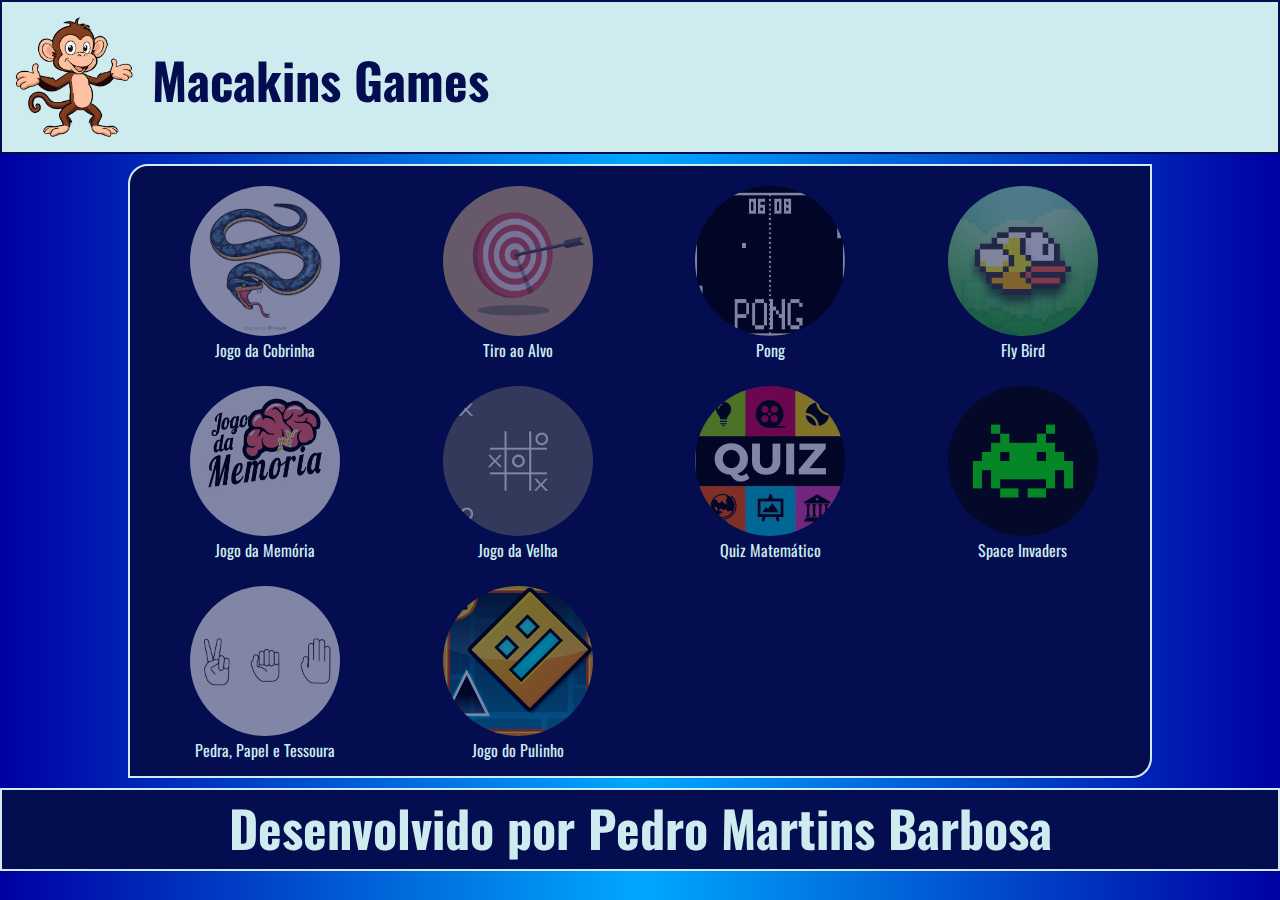
==== index.html @ eb882344 "nova logo do pedra, papel e tessoura e mais atualizações no css" ====
<!DOCTYPE html>
<html>
	<head>
		<meta charset="utf-8">
		<meta name="viewport" content="width=device-width, initial-scale=1">
		<title>Macakins Games</title>
		<link rel="stylesheet" href="./css/style.css">
	</head>
	<body class="fundo">
	<div class="cabecario">
		<img src="./images/macaco2.png" class="logo">
		<h1 class="titulo">Macakins Games</h1>		
	</div>
		<div class="container">
				<div class="div-jogo">
					<a href="./pages/cobra.html"><img src="./images/cobrinha.jpg" class="image"></a>
					<a href="./pages/cobra.html" class="link-jogos"><p class="nome-jogo">Jogo da Cobrinha</p></a>
				</div>

				<div class="div-jogo">
					<a href="./pages/alvo.html"><img src="./images/alvo.jpg" class="image"></a>
					<a href="./pages/alvo.html" class="link-jogos"><p class="nome-jogo">Tiro ao Alvo</p></a>
				</div>

				<div class="div-jogo">
					<a href="./pages/pong.html"><img src="./images/pong.jpg" class="image"></a>
					<a href="./pages/pong.html" class="link-jogos"><p class="nome-jogo">Pong</p></a>
				</div>

				<div class="div-jogo">
					<a href="./pages/flybird.html"><img src="./images/flybird.jpg" class="image"></a>
					<a href="./pages/flybird.html" class="link-jogos"><p class="nome-jogo">Fly Bird</p></a>
				</div>

				<div class="div-jogo">
					<a href="./pages/memoria.html"><img src="./images/jogomemoria.jpg" class="image"></a>
					<a href="./pages/memoria.html" class="link-jogos"><p class="nome-jogo">Jogo da Memória</p></a>
				</div>

				<div class="div-jogo">
					<a href="./pages/velha.html"><img src="./images/velha.jpg" class="image"></a>
					<a href="./pages/velha.html" class="link-jogos"><p class="nome-jogo">Jogo da Velha</p></a>
				</div>

				<div class="div-jogo">
					<a href="./pages/quiz.html"><img src="./images/quiz.jpg" class="image"></a>
					<a href="./pages/quiz.html" class="link-jogos"><p class="nome-jogo">Quiz Matemático</p></a>
				</div>

				<div class="div-jogo">
					<a href="./pages/space.html"><img src="./images/spaceinvaders.jpg" class="image"></a>
					<a href="./pages/space.html.html" class="link-jogos"><p class="nome-jogo">Space Invaders</p></a>
				</div>

				<div class="div-jogo">
					<a href="./pages/pedra.html"><img src="./images/pedra.jpg" class="image"></a>
					<a href="./pages/pedra.html.html" class="link-jogos"><p class="nome-jogo">Pedra, Papel e Tessoura</p></a>
				</div>

				<div class="div-jogo">
					<a href="./pages/pulinho.html"><img src="./images/pulinho.jpg" class="image"></a>
					<a href="./pages/pulinho.html.html" class="link-jogos"><p class="nome-jogo">Jogo do Pulinho</p></a>
				</div>
		</div>

		<div class="rodape">
			<h2 class="nome">Desenvolvido por Pedro Martins Barbosa</h2>
		</div>
	</body>
</html>
---- css/style.css ----
@import url('https://fonts.googleapis.com/css2?family=Oswald:wght@200..700&display=swap');

*{
	margin: 0;
	padding: 0;
}

// <uniquifier>: Use a unique and descriptive class name
// <weight>: Use a value from 200 to 700

.oswald-<uniquifier> {
  font-family: "Oswald", sans-serif;
  font-optical-sizing: auto;
  font-weight: <weight>;
  font-style: normal;
}

.fundo{
	background-image: linear-gradient(to right, #0000A2, #00A8FF, #0000A2);
}
.cabecario{
	border: 2px solid #ceecef;
	background: #030d4f;
	overflow: hidden;
	transition: 2.1s;
	margin-left: auto;
	margin-right: auto;
	display: flex;
}
.cabecario:hover{
	background: #ceecef;
	border: 2px solid #030d4f;
}
.cabecario:hover .titulo{
	color: #030d4f;
}
.logo{
	width: 150px;
	height: 150px;
}
.titulo{
	margin-top: 40px;
	font-size: 50px;
	color: #ceecef;
	overflow: hidden;
	transition: 2.1s;
	font-family: "Oswald";
}
.container{
	border: 2px solid #ceecef;
	background: #030d4f;
	width: 1000px;
	margin-left: auto;
	margin-right: auto;
	margin-top: 10px;
	border-radius: 20px 0px 20px 0px;
	display: grid;
  grid-template-columns: repeat(4, 1fr); 
  grid-gap: 10px; 
  padding: 10px;
  height: 110%;
}
.volta{
	border: 2px solid #ceecef;
	margin-left: auto;
	margin-right: auto;
	width: 100px;
	height: 50px;
	justify-content: center;
	background: #030d4f;
	margin-top: 10px;
	overflow: hidden;
	transition: 2.1s;
	font-family: "Oswald";
}
.volta:hover{
	background: #ceecef;
	border: 2px solid #030d4f;
}
.volta:hover .link-volta{
	color:#030d4f;
}
.link-volta{
	font-size: 40px;
	text-align: center;
	color:#ceecef;
	text-decoration: none;
}
.link-jogos{
	color: black;
	text-decoration: none;
}
.canvas-jogo{
	margin-left: auto;
	margin-right: auto;
	margin-top: 20px;
	margin-bottom: 20px;
  border: 2px solid black;
}
.div-jogo{
	margin-left: 40px;
	margin-top: 10px;
	text-align: center;
	margin-bottom: 10px;
	width: 170px;
	height: 170px;
	border-radius: 20px;
}
.image{
	width: 150px;
	height: 150px;
	overflow: hidden;
	transition: 0.3s;
	border-radius: 200px;
	opacity: 0.5;
}
.image:hover{
	border-radius: 20px;
	opacity: 1;
	scale: 1.2;
	margin-bottom: 22px;
	box-shadow: 7px 7px 7px 0px #00AEFF;
}

.nome-jogo{
	margin-top: -2px;
  color: #ceecef;
  font-family: "Oswald";
}
#resetButton{
	width: 100px;
	height: 30px;
	background-color: #ceecef;
	color: #030d4f;
	font-family: "Oswald";
}

.heading {
  text-align: center;
  font-family: "Poppins", sans-serif;
  font-size: 2rem;
  font-weight: 500;
}

.cards {
	margin: 0 auto;
  display: grid;
  grid-template-columns: repeat(4, 1fr);
  grid-gap: 2em;
}

.card {
  height: 110px;
  width: 100px;
  background-color: #ceecef;
  border-radius: 10px;
  display: grid;
  place-items: center;
  cursor: pointer;
  transition: 0.3s all ease;
}

.card:hover {
  transform: scale(1.03);
}

.card img {
  width: 80%;
  max-height: 90px;
  opacity: 0;
  transition: 0.3s all ease;
}

.card.clicked {
  background-color: orange;
}

.card.checked {
  background-color: lightgreen;
}

.card.clicked img,
.card.checked img {
  opacity: 1;
}

.card.shake {
  background-color: #f15f5f;
  animation: shake 0.5s;
}

@keyframes shake {
  0% {
    transform: translate(1px, 1px) rotate(0deg);
  }
  10% {
    transform: translate(-1px, -2px) rotate(-1deg);
  }
  20% {
    transform: translate(-3px, 0px) rotate(1deg);
  }
  30% {
    transform: translate(3px, 2px) rotate(0deg);
  }
  40% {
    transform: translate(1px, -1px) rotate(1deg);
  }
  50% {
    transform: translate(-1px, 2px) rotate(-1deg);
  }
  60% {
    transform: translate(-3px, 1px) rotate(0deg);
  }
  70% {
    transform: translate(3px, 1px) rotate(-1deg);
  }
  80% {
    transform: translate(-1px, -1px) rotate(1deg);
  }
  90% {
    transform: translate(1px, 2px) rotate(0deg);
  }
  100% {
    transform: translate(1px, -2px) rotate(-1deg);
  }
}

.game {
  display: grid;
  grid-template-columns: 1fr 1fr 1fr;
  margin-left: 200px;
  margin-right: auto;
}

.game button {
  width: 100px;
  height: 100px;
  margin: 5px;
  cursor: pointer;
  font-size: 50px;
  background: #ceecef;
  font-family: "Oswald";
}
.currentPlayer{
	font-family: "Oswald";
}
.quiz {
    display: grid;
    grid-template-columns: 1fr auto 1fr auto 1fr;
    grid-template-rows: auto;
    gap: 10px;
    justify-items: center;
    align-items: center;
}

#intext1, #intext2, .intext11 {
    width: 80px;
    padding: 10px;
    font-size: 1.5em;
    text-align: center;
    border: 2px solid #ccc;
    border-radius: 5px;
    background-color: #f9f9f9;
    color: #333;
    font-family: "Oswald";
}

.color {
    font-size: 2em;
    color: #333;
}

.resposta input {
    width: 120px;
    padding: 10px;
    font-size: 1.5em;
    text-align: center;
    border: 2px solid #ccc;
    border-radius: 5px;
    font-family: "Oswald";
}
#igual{
	font-size: 2em;
	font-family: "Oswald";
}
#botaoresposta{
	width: 200px;
	height: 40px;
	font-size: 20px;
	text-align: center;
	margin-left: 40px;
	background-color:#ceecef;
	color:#030d4f;
	font-family: "Oswald";
}
#respostas{
	font-size: 40px;
	font-family: "Oswald";
}
#botaoreinicia{
	width: 200px;
	height: 40px;
	font-size: 20px;
	text-align: center;
	margin-left: 40px;
	background-color:#ceecef;
	color:#030d4f;
	font-family: "Oswald";
}
.mostra{
	color:#ceecef;
	font-family: "Oswald";
}
#Space{
	background-color: #000000;
}
.subtitulo{
	color:#ceecef;
	font-family: "Oswald";
}
.color{
	color:#ceecef;
}
.currentPlayer{
	color:#ceecef;
}
.game-container {
  width: 100%;
  max-width: 480px;
  display: grid;
  grid-template-columns: 1fr;
}

.game-container > .players-container {
  display: grid;
  grid-template-columns: repeat(2, 1fr);
}

.game-container > .players-container > div {
  display: flex;
  flex-wrap: wrap;
  justify-content: flex-end;
}

.game-container > .players-container > .player {
  transform: rotatey(180deg);
}

.game-container > .players-container .option {
  width: 100%;
  max-width: 150px;
  opacity: 0.5;
  transition: 0.5s;
}

.game-container > .players-container > .player > .option {
  cursor: pointer;
}

.game-container > .players-container > .player > .option:hover {
  opacity: 1;
}

.game-container > .players-container .option > img {
  width: 100%;
  object-fit: contain;
}

.game-container > .result-container {
  padding: 16px;
  text-align: center;
  font-size: 22px;
  color: rgba(60, 60, 60, 1);
}
#reiniciarBtn{
	width: 100px;
	height: 30px;
	background-color: #ceecef;
	color: #030d4f;
	font-family: "Oswald";
}

#game-dino{
	border: 2px solid #ceecef;
}

.rodape{
	border: 2px solid #ceecef;
	background: #030d4f;
	overflow: hidden;
	transition: 2.1s;
	margin-left: auto;
	margin-right: auto;
	text-align: center;
	justify-content: center;
	margin-top: 10px;
}

.rodape:hover{
	background: #ceecef;
	border: 2px solid #030d4f;
}

.rodape:hover .nome{
	color: #030d4f;
}

.nome{
	font-family: "Oswald";
	font-size: 50px;
	margin-bottom: 5px;
	color: #ceecef;
}
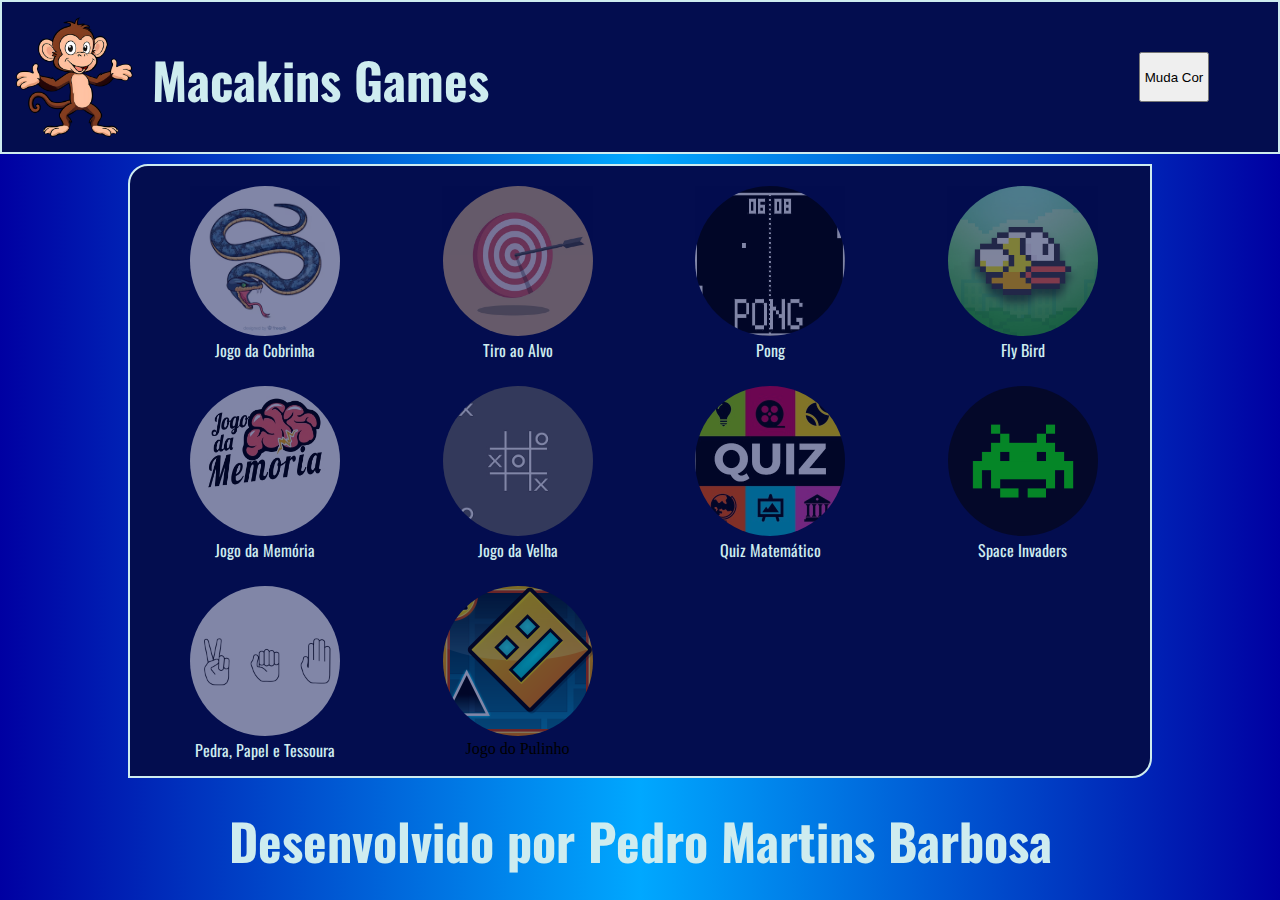
==== commit 6178734c: "botão muda cor" ====
--- a/index.html
+++ b/index.html
@@ -6,65 +6,67 @@
 		<title>Macakins Games</title>
 		<link rel="stylesheet" href="./css/style.css">
 	</head>
-	<body class="fundo">
-	<div class="cabecario">
+	<body class="fundo" id="fundo">
+	<div class="cabecario" id="cabecario">
 		<img src="./images/macaco2.png" class="logo">
-		<h1 class="titulo">Macakins Games</h1>		
+		<h1 class="titulo" id="titulo">Macakins Games</h1>
+		<button class="muda-cor" id="botao-cor">Muda Cor</button>	
 	</div>
-		<div class="container">
+		<div class="container" id="container">
 				<div class="div-jogo">
 					<a href="./pages/cobra.html"><img src="./images/cobrinha.jpg" class="image"></a>
-					<a href="./pages/cobra.html" class="link-jogos"><p class="nome-jogo">Jogo da Cobrinha</p></a>
+					<a href="./pages/cobra.html" class="link-jogos"><p class="nome-jogo" id="cobrinha">Jogo da Cobrinha</p></a>
 				</div>
 
 				<div class="div-jogo">
 					<a href="./pages/alvo.html"><img src="./images/alvo.jpg" class="image"></a>
-					<a href="./pages/alvo.html" class="link-jogos"><p class="nome-jogo">Tiro ao Alvo</p></a>
+					<a href="./pages/alvo.html" class="link-jogos"><p class="nome-jogo" id="alvo">Tiro ao Alvo</p></a>
 				</div>
 
 				<div class="div-jogo">
 					<a href="./pages/pong.html"><img src="./images/pong.jpg" class="image"></a>
-					<a href="./pages/pong.html" class="link-jogos"><p class="nome-jogo">Pong</p></a>
+					<a href="./pages/pong.html" class="link-jogos"><p class="nome-jogo" id="pong">Pong</p></a>
 				</div>
 
 				<div class="div-jogo">
 					<a href="./pages/flybird.html"><img src="./images/flybird.jpg" class="image"></a>
-					<a href="./pages/flybird.html" class="link-jogos"><p class="nome-jogo">Fly Bird</p></a>
+					<a href="./pages/flybird.html" class="link-jogos"><p class="nome-jogo" id="flybird">Fly Bird</p></a>
 				</div>
 
 				<div class="div-jogo">
 					<a href="./pages/memoria.html"><img src="./images/jogomemoria.jpg" class="image"></a>
-					<a href="./pages/memoria.html" class="link-jogos"><p class="nome-jogo">Jogo da Memória</p></a>
+					<a href="./pages/memoria.html" class="link-jogos"><p class="nome-jogo" id="memoria">Jogo da Memória</p></a>
 				</div>
 
 				<div class="div-jogo">
 					<a href="./pages/velha.html"><img src="./images/velha.jpg" class="image"></a>
-					<a href="./pages/velha.html" class="link-jogos"><p class="nome-jogo">Jogo da Velha</p></a>
+					<a href="./pages/velha.html" class="link-jogos"><p class="nome-jogo" id="velha">Jogo da Velha</p></a>
 				</div>
 
 				<div class="div-jogo">
 					<a href="./pages/quiz.html"><img src="./images/quiz.jpg" class="image"></a>
-					<a href="./pages/quiz.html" class="link-jogos"><p class="nome-jogo">Quiz Matemático</p></a>
+					<a href="./pages/quiz.html" class="link-jogos"><p class="nome-jogo" id="quiz">Quiz Matemático</p></a>
 				</div>
 
 				<div class="div-jogo">
 					<a href="./pages/space.html"><img src="./images/spaceinvaders.jpg" class="image"></a>
-					<a href="./pages/space.html.html" class="link-jogos"><p class="nome-jogo">Space Invaders</p></a>
+					<a href="./pages/space.html.html" class="link-jogos"><p class="nome-jogo" id="space">Space Invaders</p></a>
 				</div>
 
 				<div class="div-jogo">
 					<a href="./pages/pedra.html"><img src="./images/pedra.jpg" class="image"></a>
-					<a href="./pages/pedra.html.html" class="link-jogos"><p class="nome-jogo">Pedra, Papel e Tessoura</p></a>
+					<a href="./pages/pedra.html.html" class="link-jogos"><p class="nome-jogo" id="pedra">Pedra, Papel e Tessoura</p></a>
 				</div>
 
 				<div class="div-jogo">
 					<a href="./pages/pulinho.html"><img src="./images/pulinho.jpg" class="image"></a>
-					<a href="./pages/pulinho.html.html" class="link-jogos"><p class="nome-jogo">Jogo do Pulinho</p></a>
+					<a href="./pages/pulinho.html.html" class="link-jogos"><p class="pulo">Jogo do Pulinho</p></a>
 				</div>
 		</div>
 
 		<div class="rodape">
-			<h2 class="nome">Desenvolvido por Pedro Martins Barbosa</h2>
+			<h2 class="nome" id="nome">Desenvolvido por Pedro Martins Barbosa</h2>
 		</div>
+		<script src="./scripts/muda.js"></script>
 	</body>
 </html>--- a/css/style.css
+++ b/css/style.css
@@ -17,23 +17,18 @@
 
 .fundo{
 	background-image: linear-gradient(to right, #0000A2, #00A8FF, #0000A2);
+	transition: 0.6s;
 }
 .cabecario{
 	border: 2px solid #ceecef;
-	background: #030d4f;
-	overflow: hidden;
-	transition: 2.1s;
+	background-color: #030d4f;
+	overflow: hidden;
+	transition: 0.6s;
 	margin-left: auto;
 	margin-right: auto;
 	display: flex;
 }
-.cabecario:hover{
-	background: #ceecef;
-	border: 2px solid #030d4f;
-}
-.cabecario:hover .titulo{
-	color: #030d4f;
-}
+
 .logo{
 	width: 150px;
 	height: 150px;
@@ -43,7 +38,7 @@
 	font-size: 50px;
 	color: #ceecef;
 	overflow: hidden;
-	transition: 2.1s;
+	transition: 0.6s;
 	font-family: "Oswald";
 }
 .container{
@@ -59,6 +54,8 @@
   grid-gap: 10px; 
   padding: 10px;
   height: 110%;
+  overflow: hidden;
+	transition: 0.6s;
 }
 .volta{
 	border: 2px solid #ceecef;
@@ -70,7 +67,7 @@
 	background: #030d4f;
 	margin-top: 10px;
 	overflow: hidden;
-	transition: 2.1s;
+	transition: 0.6s;
 	font-family: "Oswald";
 }
 .volta:hover{
@@ -126,6 +123,8 @@
 	margin-top: -2px;
   color: #ceecef;
   font-family: "Oswald";
+  overflow: hidden;
+	transition: 0.6s;
 }
 #resetButton{
 	width: 100px;
@@ -385,24 +384,8 @@
 }
 
 .rodape{
-	border: 2px solid #ceecef;
-	background: #030d4f;
-	overflow: hidden;
-	transition: 2.1s;
-	margin-left: auto;
-	margin-right: auto;
 	text-align: center;
-	justify-content: center;
-	margin-top: 10px;
-}
-
-.rodape:hover{
-	background: #ceecef;
-	border: 2px solid #030d4f;
-}
-
-.rodape:hover .nome{
-	color: #030d4f;
+	margin-top: 25px;
 }
 
 .nome{
@@ -410,4 +393,68 @@
 	font-size: 50px;
 	margin-bottom: 5px;
 	color: #ceecef;
+}
+
+.muda-cor{
+	margin-top: auto;
+	height: 50px;
+	width: 70px;
+	margin-bottom: auto;
+	margin-right: auto;
+	margin-left: 650px;
+}
+.fundo2{
+	background-image: linear-gradient(to right, #00A8FF, #0000A2, #00A8FF);
+	transition: 0.6s;
+}
+
+.cabecario2{
+	border: 2px solid #030d4f;
+	background-color: #ceecef;
+	overflow: hidden;
+	transition: 2.1s;
+	margin-left: auto;
+	margin-right: auto;
+	display: flex;
+}
+
+.titulo2{
+	margin-top: 40px;
+	font-size: 50px;
+	color: #030d4f;
+	overflow: hidden;
+	transition: 2.1s;
+	font-family: "Oswald";
+}
+
+.container2{
+	border: 2px solid #030d4f;
+	background: #ceecef;
+	width: 1000px;
+	margin-left: auto;
+	margin-right: auto;
+	margin-top: 10px;
+	border-radius: 20px 0px 20px 0px;
+	display: grid;
+  grid-template-columns: repeat(4, 1fr); 
+  grid-gap: 10px; 
+  padding: 10px;
+  height: 110%;
+  overflow: hidden;
+	transition: 2.1s;
+}
+
+.nome-jogo2{
+	margin-top: -2px;
+  color: #030d4f;
+  font-family: "Oswald";
+  overflow: hidden;
+	transition: 2.1s;
+}
+
+.nome2{
+	font-family: "Oswald";
+	font-size: 50px;
+	margin-bottom: 5px;
+	color: #030d4f;
 }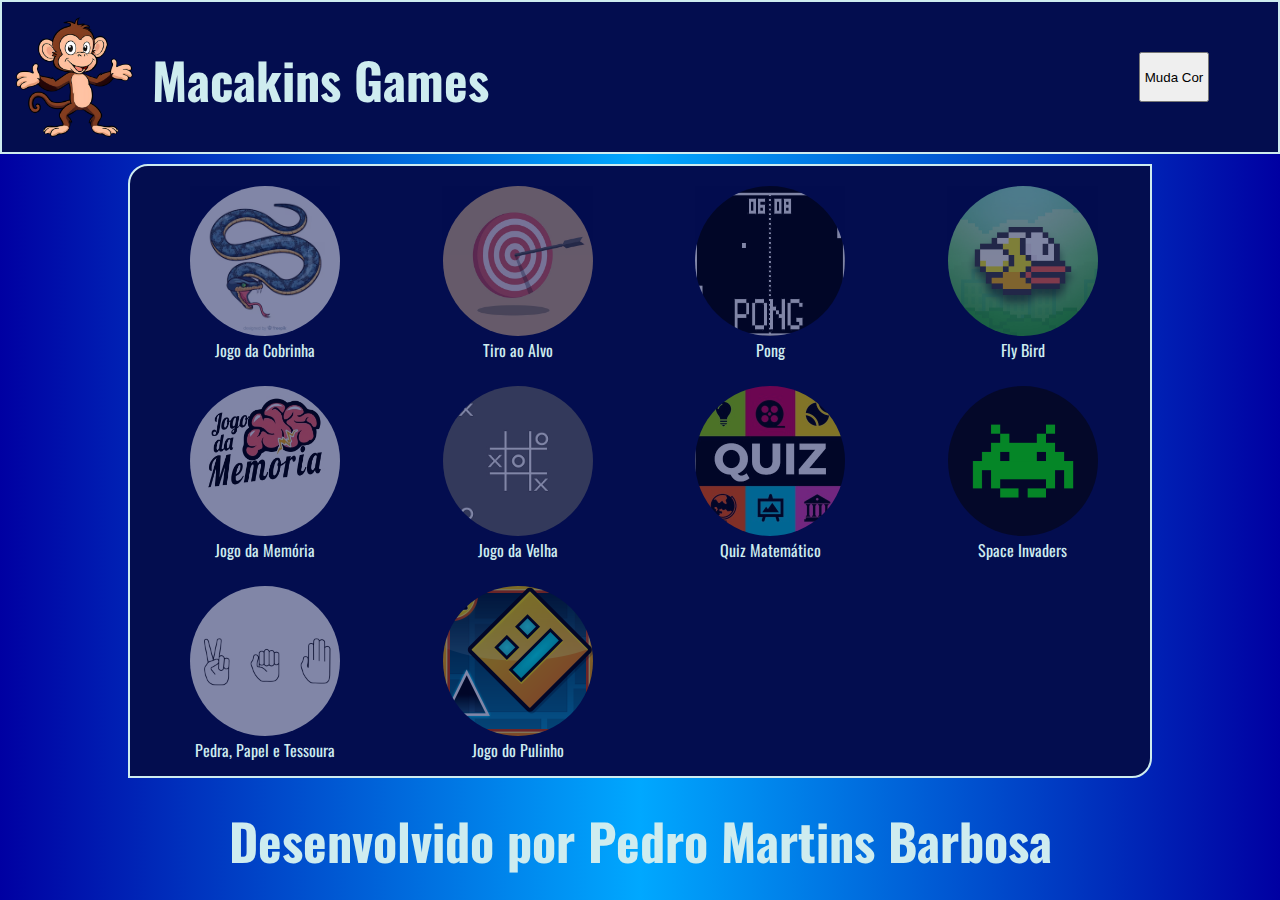
==== commit 2c2fc97a: "conserto do erro" ====
--- a/index.html
+++ b/index.html
@@ -60,7 +60,7 @@
 
 				<div class="div-jogo">
 					<a href="./pages/pulinho.html"><img src="./images/pulinho.jpg" class="image"></a>
-					<a href="./pages/pulinho.html.html" class="link-jogos"><p class="pulo">Jogo do Pulinho</p></a>
+					<a href="./pages/pulinho.html.html" class="link-jogos"><p class="nome-jogo" id="pulo">Jogo do Pulinho</p></a>
 				</div>
 		</div>
 
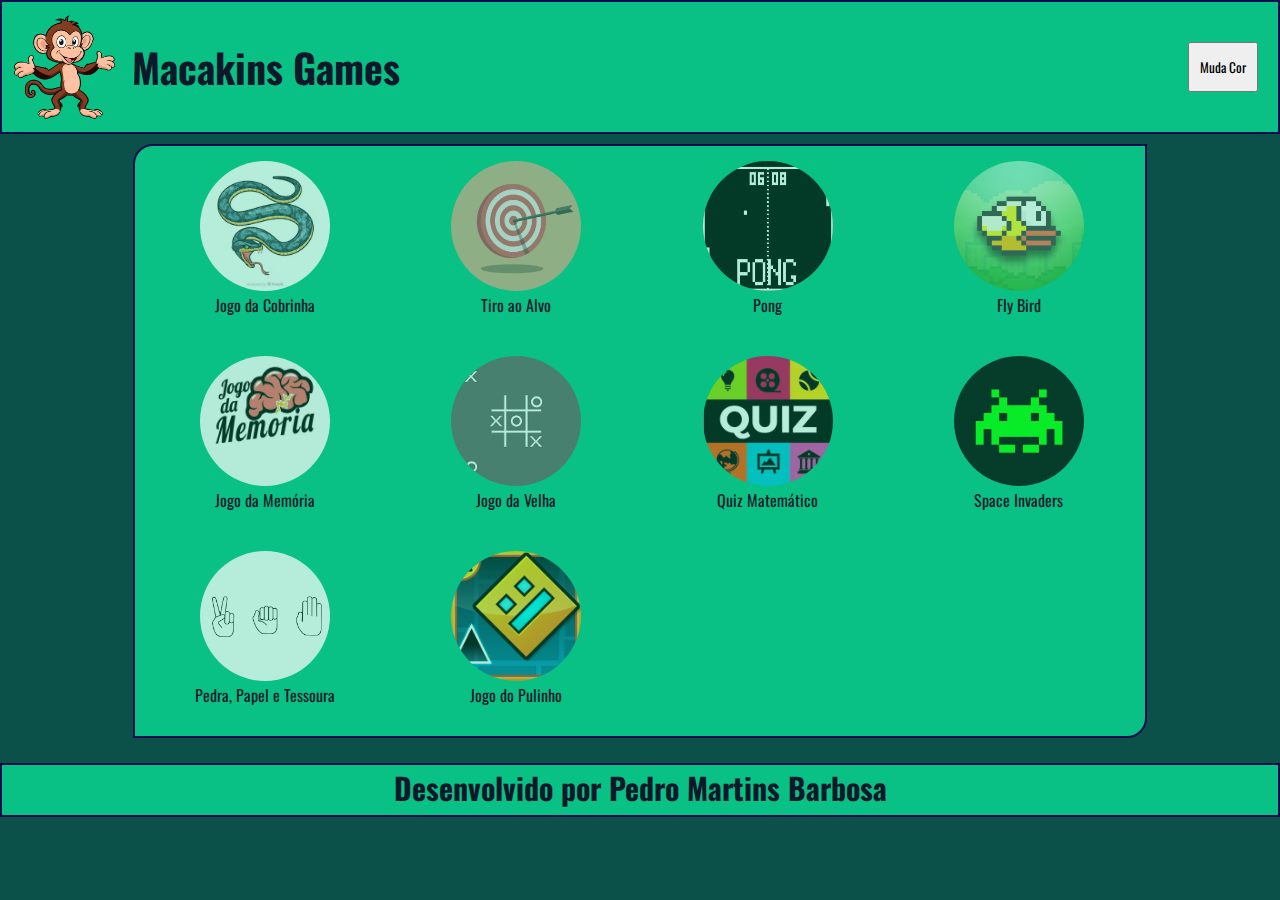
==== commit 5aea99d8: "atualizações no layout e adicional de um favicon" ====
--- a/index.html
+++ b/index.html
@@ -5,6 +5,7 @@
 		<meta name="viewport" content="width=device-width, initial-scale=1">
 		<title>Macakins Games</title>
 		<link rel="stylesheet" href="./css/style.css">
+		<link rel="icon" type="image/x-icon" href="./images/macaco-icon.png" sizes="32x32">
 	</head>
 	<body class="fundo" id="fundo">
 	<div class="cabecario" id="cabecario">
@@ -60,13 +61,13 @@
 
 				<div class="div-jogo">
 					<a href="./pages/pulinho.html"><img src="./images/pulinho.jpg" class="image"></a>
-					<a href="./pages/pulinho.html.html" class="link-jogos"><p class="nome-jogo" id="pulo">Jogo do Pulinho</p></a>
+					<a href="./pages/pulinho.html" class="link-jogos"><p class="nome-jogo" id="pulo">Jogo do Pulinho</p></a>
 				</div>
 		</div>
 
-		<div class="rodape">
+		<footer class="rodape" id="rodape">
 			<h2 class="nome" id="nome">Desenvolvido por Pedro Martins Barbosa</h2>
-		</div>
+		</footer>
 		<script src="./scripts/muda.js"></script>
 	</body>
 </html>--- a/css/style.css
+++ b/css/style.css
@@ -16,12 +16,12 @@
 }
 
 .fundo{
-	background-image: linear-gradient(to right, #0000A2, #00A8FF, #0000A2);
+	background-color: #0c5149;
 	transition: 0.6s;
 }
 .cabecario{
-	border: 2px solid #ceecef;
-	background-color: #030d4f;
+	border: 2px solid #030d4f;
+	background-color: #09c184;
 	overflow: hidden;
 	transition: 0.6s;
 	margin-left: auto;
@@ -30,20 +30,21 @@
 }
 
 .logo{
-	width: 150px;
-	height: 150px;
+	width: 130px;
+	height: 130px;
 }
 .titulo{
-	margin-top: 40px;
-	font-size: 50px;
-	color: #ceecef;
+	margin-top: auto;
+	margin-bottom: auto;
+	font-size: 40px;
+	color: #0d192b;
 	overflow: hidden;
 	transition: 0.6s;
 	font-family: "Oswald";
 }
 .container{
-	border: 2px solid #ceecef;
-	background: #030d4f;
+	border: 2px solid #030d4f;
+	background-color: #09c184;
 	width: 1000px;
 	margin-left: auto;
 	margin-right: auto;
@@ -51,36 +52,29 @@
 	border-radius: 20px 0px 20px 0px;
 	display: grid;
   grid-template-columns: repeat(4, 1fr); 
-  grid-gap: 10px; 
-  padding: 10px;
-  height: 110%;
+  grid-gap: 5px; 
+  padding: 5px;
   overflow: hidden;
 	transition: 0.6s;
 }
 .volta{
-	border: 2px solid #ceecef;
+	border: 2px solid #030d4f;
 	margin-left: auto;
 	margin-right: auto;
 	width: 100px;
 	height: 50px;
 	justify-content: center;
-	background: #030d4f;
+	background-color: #09c184;
 	margin-top: 10px;
 	overflow: hidden;
 	transition: 0.6s;
 	font-family: "Oswald";
 }
-.volta:hover{
-	background: #ceecef;
-	border: 2px solid #030d4f;
-}
-.volta:hover .link-volta{
-	color:#030d4f;
-}
+
 .link-volta{
 	font-size: 40px;
 	text-align: center;
-	color:#ceecef;
+	color:#0d192b;
 	text-decoration: none;
 }
 .link-jogos{
@@ -88,10 +82,6 @@
 	text-decoration: none;
 }
 .canvas-jogo{
-	margin-left: auto;
-	margin-right: auto;
-	margin-top: 20px;
-	margin-bottom: 20px;
   border: 2px solid black;
 }
 .div-jogo{
@@ -104,24 +94,24 @@
 	border-radius: 20px;
 }
 .image{
-	width: 150px;
-	height: 150px;
+	width: 130px;
+	height: 130px;
 	overflow: hidden;
 	transition: 0.3s;
 	border-radius: 200px;
-	opacity: 0.5;
+	opacity: 0.7;
 }
 .image:hover{
 	border-radius: 20px;
 	opacity: 1;
 	scale: 1.2;
 	margin-bottom: 22px;
-	box-shadow: 7px 7px 7px 0px #00AEFF;
+	box-shadow: 7px 7px 7px 0px #0c5149;
 }
 
 .nome-jogo{
 	margin-top: -2px;
-  color: #ceecef;
+  color: #0d192b;
   font-family: "Oswald";
   overflow: hidden;
 	transition: 0.6s;
@@ -130,7 +120,7 @@
 	width: 100px;
 	height: 30px;
 	background-color: #ceecef;
-	color: #030d4f;
+	color: #0d192b;
 	font-family: "Oswald";
 }
 
@@ -142,7 +132,6 @@
 }
 
 .cards {
-	margin: 0 auto;
   display: grid;
   grid-template-columns: repeat(4, 1fr);
   grid-gap: 2em;
@@ -157,6 +146,8 @@
   place-items: center;
   cursor: pointer;
   transition: 0.3s all ease;
+  margin-left: auto;
+  margin-right: auto;
 }
 
 .card:hover {
@@ -260,13 +251,13 @@
     border: 2px solid #ccc;
     border-radius: 5px;
     background-color: #f9f9f9;
-    color: #333;
+    color: #0d192b;
     font-family: "Oswald";
 }
 
 .color {
-    font-size: 2em;
-    color: #333;
+  font-size: 2em;
+  color: #0d192b;
 }
 
 .resposta input {
@@ -289,7 +280,7 @@
 	text-align: center;
 	margin-left: 40px;
 	background-color:#ceecef;
-	color:#030d4f;
+	color:#0d192b;
 	font-family: "Oswald";
 }
 #respostas{
@@ -303,31 +294,33 @@
 	text-align: center;
 	margin-left: 40px;
 	background-color:#ceecef;
-	color:#030d4f;
+	color:#0d192b;
 	font-family: "Oswald";
 }
 .mostra{
-	color:#ceecef;
+	color:#0d192b;
 	font-family: "Oswald";
 }
 #Space{
 	background-color: #000000;
 }
 .subtitulo{
-	color:#ceecef;
+	color:#0d192b;
 	font-family: "Oswald";
 }
 .color{
-	color:#ceecef;
+	color:#0d192b;
 }
 .currentPlayer{
-	color:#ceecef;
+	color:#0d192b;
 }
 .game-container {
   width: 100%;
   max-width: 480px;
   display: grid;
   grid-template-columns: 1fr;
+  margin-left: auto;
+  margin-right: auto;
 }
 
 .game-container > .players-container {
@@ -375,8 +368,9 @@
 	width: 100px;
 	height: 30px;
 	background-color: #ceecef;
-	color: #030d4f;
-	font-family: "Oswald";
+	color: #0d192b;
+	font-family: "Oswald";
+	margin-bottom: 10px;
 }
 
 #game-dino{
@@ -386,13 +380,15 @@
 .rodape{
 	text-align: center;
 	margin-top: 25px;
+	background-color: #09c184;
+	border: 2px solid #030d4f;
 }
 
 .nome{
 	font-family: "Oswald";
-	font-size: 50px;
+	font-size: 30px;
 	margin-bottom: 5px;
-	color: #ceecef;
+	color: #0d192b;
 }
 
 .muda-cor{
@@ -400,36 +396,54 @@
 	height: 50px;
 	width: 70px;
 	margin-bottom: auto;
-	margin-right: auto;
-	margin-left: 650px;
-}
+	margin-left: auto;
+	margin-right: 20px;
+	font-family: "Oswald";
+}
+
+.container-jogo{
+	border: 2px solid #030d4f;
+	background-color: #09c184;
+	width: 1000px;
+	margin-left: auto;
+	margin-right: auto;
+	margin-top: 10px;
+	border-radius: 20px 0px 20px 0px;
+  overflow: hidden;
+	transition: 0.6s;
+	text-align: center;
+}
+
 .fundo2{
-	background-image: linear-gradient(to right, #00A8FF, #0000A2, #00A8FF);
-	transition: 0.6s;
-}
-
+	background-color: #0c5149;
+	transition: 0.6s;
+}
 .cabecario2{
-	border: 2px solid #030d4f;
-	background-color: #ceecef;
-	overflow: hidden;
-	transition: 2.1s;
+	border: 2px solid #ceecef;
+	background-color: #0d192b;
+	overflow: hidden;
+	transition: 0.6s;
 	margin-left: auto;
 	margin-right: auto;
 	display: flex;
 }
 
+.logo2{
+	width: 130px;
+	height: 130px;
+}
 .titulo2{
-	margin-top: 40px;
-	font-size: 50px;
-	color: #030d4f;
-	overflow: hidden;
-	transition: 2.1s;
-	font-family: "Oswald";
-}
-
+	margin-top: auto;
+	margin-bottom: auto;
+	font-size: 40px;
+	color: #09c184;
+	overflow: hidden;
+	transition: 0.6s;
+	font-family: "Oswald";
+}
 .container2{
-	border: 2px solid #030d4f;
-	background: #ceecef;
+	border: 2px solid #ceecef;
+	background-color: #0d192b;
 	width: 1000px;
 	margin-left: auto;
 	margin-right: auto;
@@ -437,24 +451,30 @@
 	border-radius: 20px 0px 20px 0px;
 	display: grid;
   grid-template-columns: repeat(4, 1fr); 
-  grid-gap: 10px; 
-  padding: 10px;
-  height: 110%;
+  grid-gap: 5px; 
+  padding: 5px;
   overflow: hidden;
-	transition: 2.1s;
+	transition: 0.6s;
 }
 
 .nome-jogo2{
 	margin-top: -2px;
-  color: #030d4f;
+  color: #09c184;
   font-family: "Oswald";
   overflow: hidden;
-	transition: 2.1s;
+	transition: 0.6s;
+}
+
+.rodape2{
+	text-align: center;
+	margin-top: 25px;
+	background-color: #0d192b;
+	border: 2px solid #ceecef;
 }
 
 .nome2{
 	font-family: "Oswald";
-	font-size: 50px;
+	font-size: 30px;
 	margin-bottom: 5px;
-	color: #030d4f;
+	color: #09c184;
 }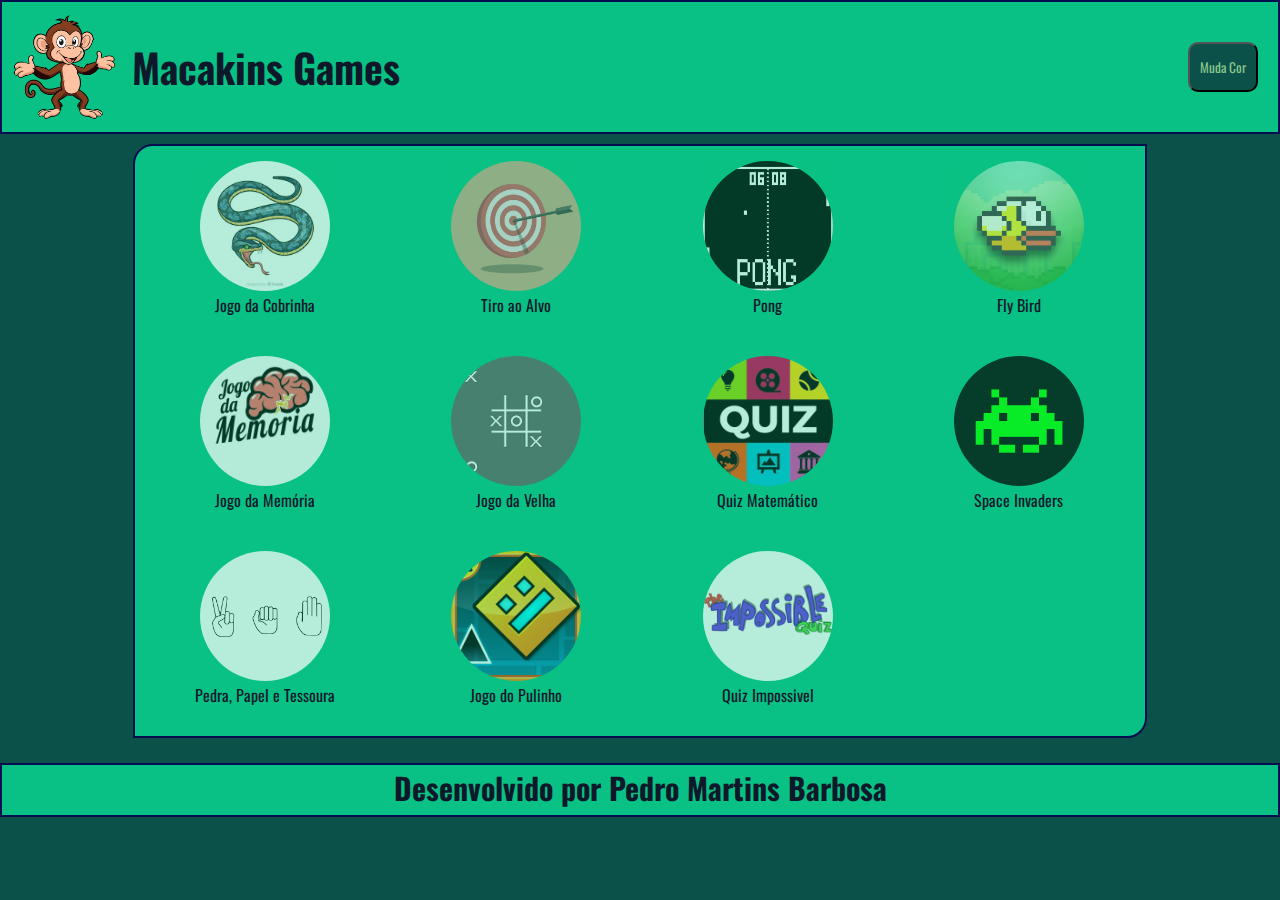
==== commit 86c6e084: "novas atualizações" ====
--- a/index.html
+++ b/index.html
@@ -63,6 +63,11 @@
 					<a href="./pages/pulinho.html"><img src="./images/pulinho.jpg" class="image"></a>
 					<a href="./pages/pulinho.html" class="link-jogos"><p class="nome-jogo" id="pulo">Jogo do Pulinho</p></a>
 				</div>
+
+				<div class="div-jogo">
+					<a href="./pages/imposivel.html"><img src="./images/imposivel.png" class="image"></a>
+					<a href="./pages/imposivel.html" class="link-jogos"><p class="nome-jogo" id="imposivel">Quiz Impossivel</p></a>
+				</div>
 		</div>
 
 		<footer class="rodape" id="rodape">
--- a/css/style.css
+++ b/css/style.css
@@ -399,6 +399,9 @@
 	margin-left: auto;
 	margin-right: 20px;
 	font-family: "Oswald";
+	border-radius: 10px;
+	background-color: #0c5149;
+	color: #89C689;
 }
 
 .container-jogo{
@@ -477,4 +480,49 @@
 	font-size: 30px;
 	margin-bottom: 5px;
 	color: #09c184;
-}+}
+
+.container-jogo2{
+	border: 2px solid #09c184;
+	background-color: #030d4f;
+	width: 1000px;
+	margin-left: auto;
+	margin-right: auto;
+	margin-top: 10px;
+	border-radius: 20px 0px 20px 0px;
+  overflow: hidden;
+	transition: 0.6s;
+	text-align: center;
+}
+
+.btn-container {
+    display: flex;
+    flex-direction: column;
+}
+
+.btn {
+    background-color: #030d4f;
+    color: white;
+    padding: 10px;
+    margin: 5px;
+    border: none;
+    border-radius: 5px;
+    cursor: pointer;
+    width: 70%;
+    margin-left: auto;
+    margin-right: auto;
+}
+
+.hidden {
+    display: none;
+}
+
+#question{
+	font-family: "Oswald";
+	color: #0d192b;
+}
+
+.trofeu{
+	height: 300px;
+	width: 200px;
+}
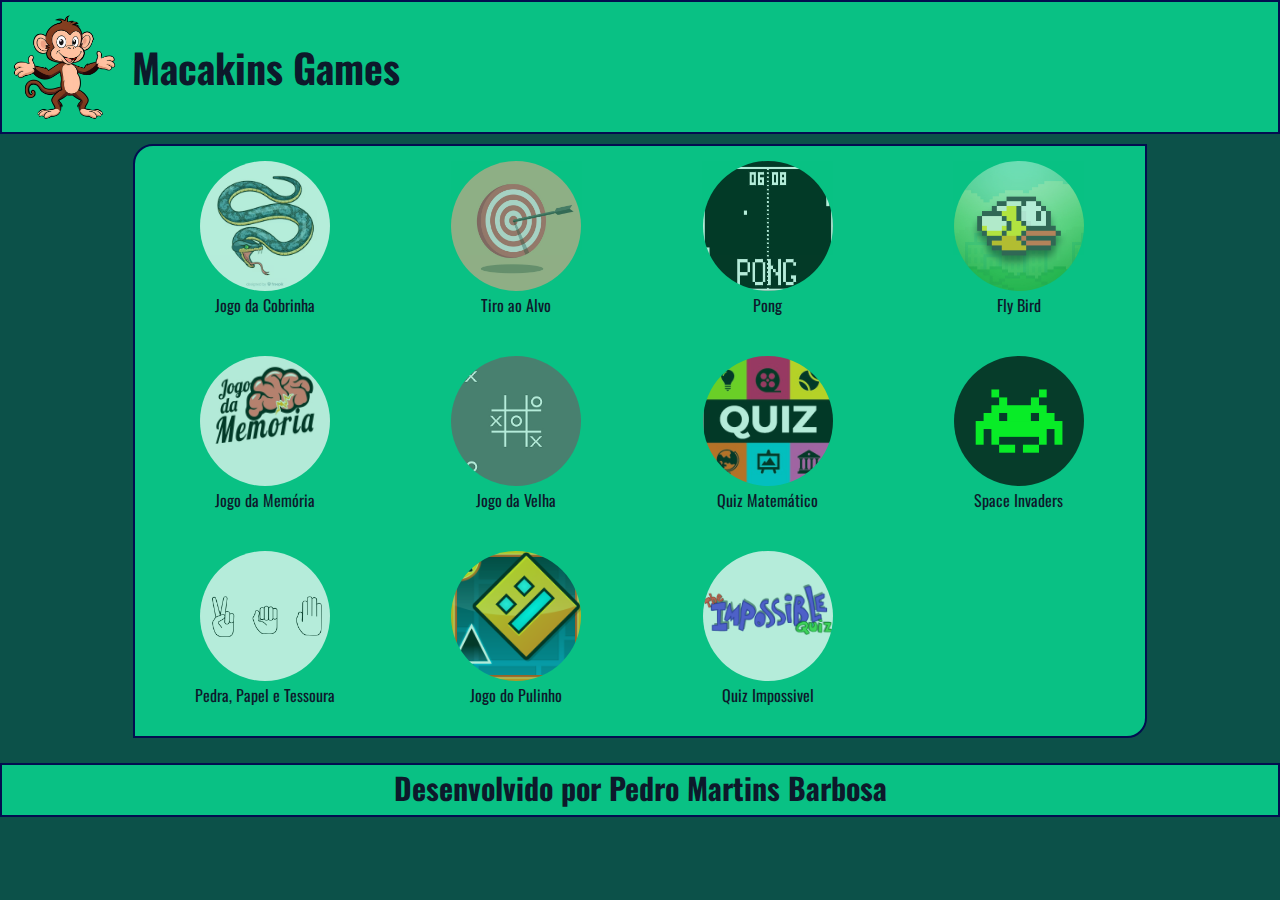
==== commit edddb97d: "arrumando o codigo" ====
--- a/index.html
+++ b/index.html
@@ -10,8 +10,7 @@
 	<body class="fundo" id="fundo">
 	<div class="cabecario" id="cabecario">
 		<img src="./images/macaco2.png" class="logo">
-		<h1 class="titulo" id="titulo">Macakins Games</h1>
-		<button class="muda-cor" id="botao-cor">Muda Cor</button>	
+		<h1 class="titulo" id="titulo">Macakins Games</h1>	
 	</div>
 		<div class="container" id="container">
 				<div class="div-jogo">
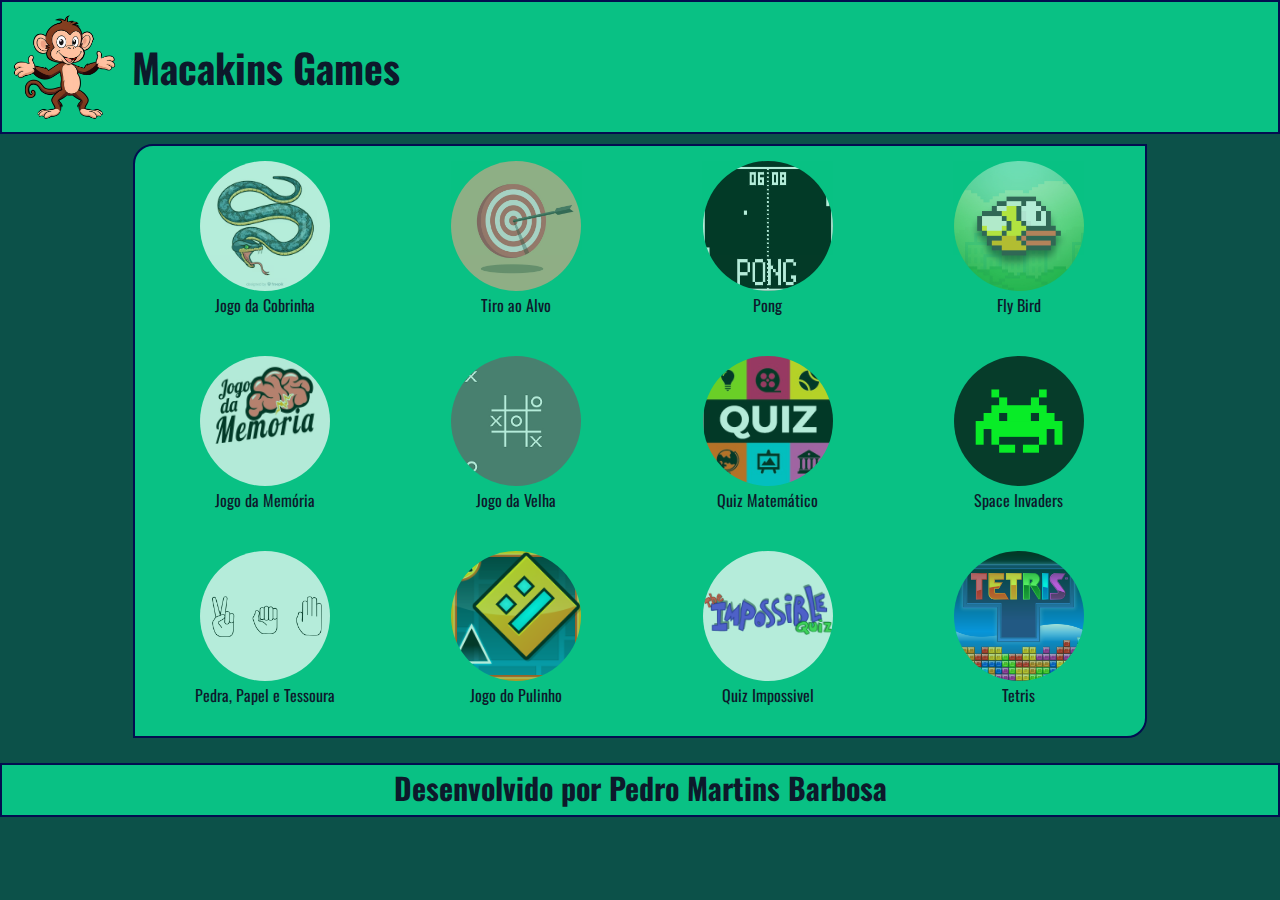
==== commit 8900d0c5: "add mais um jogo e os ajustes finais" ====
--- a/index.html
+++ b/index.html
@@ -67,6 +67,10 @@
 					<a href="./pages/imposivel.html"><img src="./images/imposivel.png" class="image"></a>
 					<a href="./pages/imposivel.html" class="link-jogos"><p class="nome-jogo" id="imposivel">Quiz Impossivel</p></a>
 				</div>
+				<div class="div-jogo">
+					<a href="./pages/tetris.html"><img src="./images/tetris.png" class="image"></a>
+					<a href="./pages/tetris.html" class="link-jogos"><p class="nome-jogo" id="imposivel">Tetris</p></a>
+				</div>
 		</div>
 
 		<footer class="rodape" id="rodape">
--- a/css/style.css
+++ b/css/style.css
@@ -391,100 +391,9 @@
 	color: #0d192b;
 }
 
-.muda-cor{
-	margin-top: auto;
-	height: 50px;
-	width: 70px;
-	margin-bottom: auto;
-	margin-left: auto;
-	margin-right: 20px;
-	font-family: "Oswald";
-	border-radius: 10px;
-	background-color: #0c5149;
-	color: #89C689;
-}
-
 .container-jogo{
 	border: 2px solid #030d4f;
 	background-color: #09c184;
-	width: 1000px;
-	margin-left: auto;
-	margin-right: auto;
-	margin-top: 10px;
-	border-radius: 20px 0px 20px 0px;
-  overflow: hidden;
-	transition: 0.6s;
-	text-align: center;
-}
-
-.fundo2{
-	background-color: #0c5149;
-	transition: 0.6s;
-}
-.cabecario2{
-	border: 2px solid #ceecef;
-	background-color: #0d192b;
-	overflow: hidden;
-	transition: 0.6s;
-	margin-left: auto;
-	margin-right: auto;
-	display: flex;
-}
-
-.logo2{
-	width: 130px;
-	height: 130px;
-}
-.titulo2{
-	margin-top: auto;
-	margin-bottom: auto;
-	font-size: 40px;
-	color: #09c184;
-	overflow: hidden;
-	transition: 0.6s;
-	font-family: "Oswald";
-}
-.container2{
-	border: 2px solid #ceecef;
-	background-color: #0d192b;
-	width: 1000px;
-	margin-left: auto;
-	margin-right: auto;
-	margin-top: 10px;
-	border-radius: 20px 0px 20px 0px;
-	display: grid;
-  grid-template-columns: repeat(4, 1fr); 
-  grid-gap: 5px; 
-  padding: 5px;
-  overflow: hidden;
-	transition: 0.6s;
-}
-
-.nome-jogo2{
-	margin-top: -2px;
-  color: #09c184;
-  font-family: "Oswald";
-  overflow: hidden;
-	transition: 0.6s;
-}
-
-.rodape2{
-	text-align: center;
-	margin-top: 25px;
-	background-color: #0d192b;
-	border: 2px solid #ceecef;
-}
-
-.nome2{
-	font-family: "Oswald";
-	font-size: 30px;
-	margin-bottom: 5px;
-	color: #09c184;
-}
-
-.container-jogo2{
-	border: 2px solid #09c184;
-	background-color: #030d4f;
 	width: 1000px;
 	margin-left: auto;
 	margin-right: auto;
